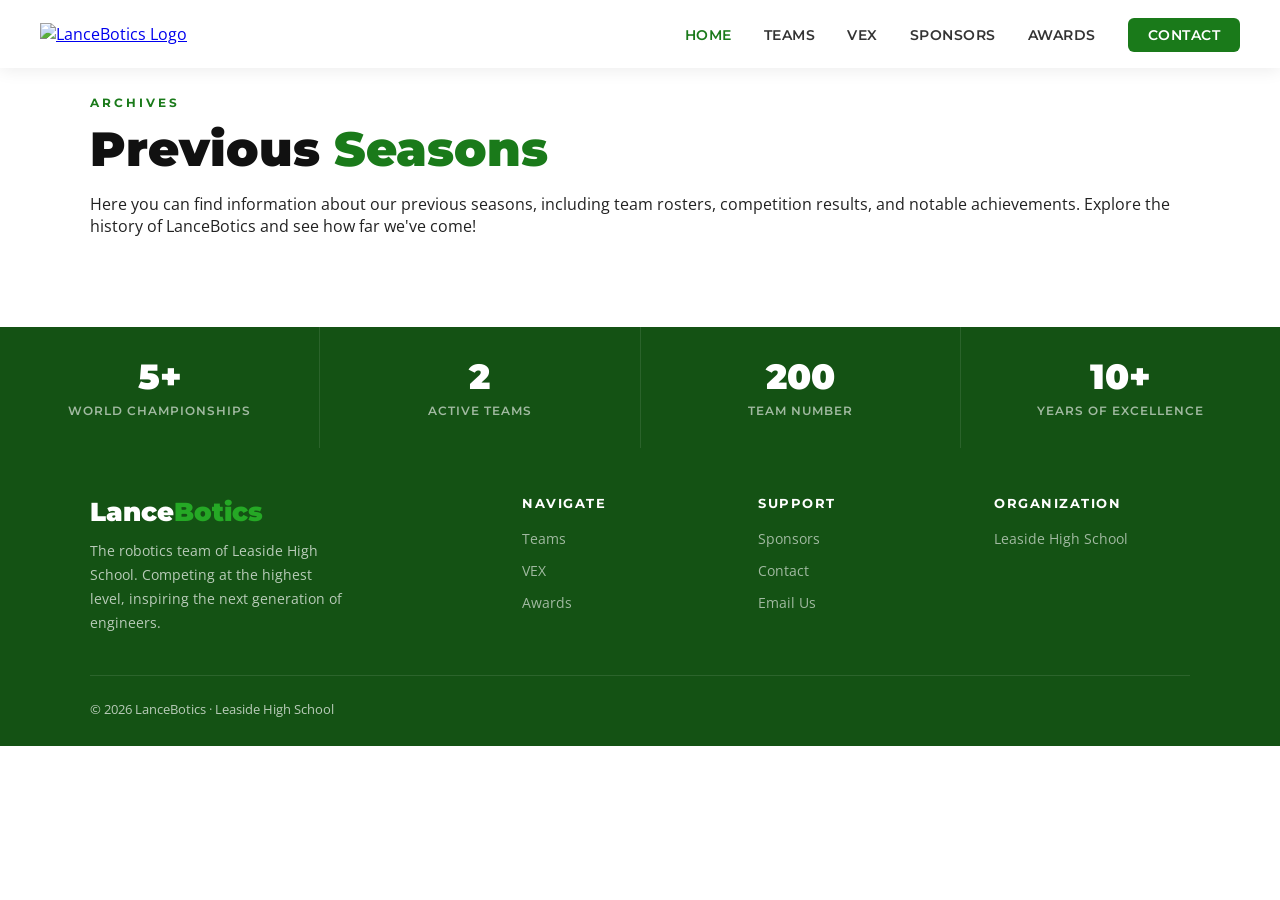
==== Html/AA.html @ 13985898 "Added a video to the Homepage and worked on AA" ====
<!DOCTYPE html>
<html lang="en">
<head>
  <meta charset="UTF-8" />
  <meta name="viewport" content="width=device-width, initial-scale=1.0"/>
  <title>Previous Seasons | LanceBotics</title>
   <link rel="icon" type="image/png" href="../Media/logos/LanceBotics/LBIcon.png">
  <link href="https://fonts.googleapis.com/css2?family=Montserrat:wght@400;600;700;900&family=Open+Sans:wght@400;600&display=swap" rel="stylesheet"/>
  <link rel="stylesheet" href="../style.css" />
</head>


<body>
  <!-- NAV -->
<nav>
  <a href="../index.html" class="nav-logo">

    <img src="../Media/logos/LanceBotics/LBLong.png" alt="LanceBotics Logo">
  </span></a>
  <ul class="nav-links">
    <li><a href="../index.html" class="active">Home</a></li>
    <li><a href="teams.html">Teams</a></li>
    <li><a href="vex.html">VEX</a></li>
    <li><a href="sponsors.html">Sponsors</a></li>
      <li><a href="Awards.html">Awards</a></li>
    <li><a href="contact.html" class="nav-cta">Contact</a></li>
  </ul>
</nav>

  <section class="section">
    <div class="section-inner">
      <span class="section-tag">Archives</span>
      <h2 class="section-title">Previous <span>Seasons</span></h2>
      <p class="">
        Here you can find information about our previous seasons, including team rosters, competition results, and notable achievements. Explore the history of LanceBotics and see how far we've come!
      </p>
    </section>
    </div>












 <!-- STATS BAR -->
<div class="stats-bar" id="stats">
  <div class="stat-item">
    <strong class="stat-number">5+</strong>
    <span class="stat-label">World Championships</span>
  </div>

  <div class="stat-item">
    <strong class="stat-number">2</strong>
    <span class="stat-label">Active Teams</span>
  </div>

  <div class="stat-item">
    <strong class="stat-number">200</strong>
    <span class="stat-label">Team Number</span>
  </div>

  <div class="stat-item">
    <strong class="stat-number">10+</strong>
    <span class="stat-label">Years of Excellence</span>
  </div>
</div>


<!-- FOOTER -->
<footer>
  <div class="footer-inner">
    <div class="footer-grid">
      <div class="footer-brand">
        <h2>Lance<span>Botics</span></h2>
        <p>The robotics team of Leaside High School. Competing at the highest level, inspiring the next generation of engineers.</p>
      </div>
      <div class="footer-col">
        <h4>Navigate</h4>
        <ul>
    
          <li><a href="teams.html">Teams</a></li>
          <li><a href="vex.html">VEX</a></li>
             <li><a href="Awards.html">Awards</a></li>
        
        </ul>
      </div>
      <div class="footer-col">
        <h4>Support</h4>
        <ul>
          <li><a href="sponsors.html">Sponsors</a></li>
          <li><a href="contact.html">Contact</a></li>
          <li><a href="mailto:LanceBotics@gmail.com">Email Us</a></li>
        </ul>
      </div>
      <div class="footer-col">
        <h4>Organization</h4>
        <ul>
           <li><a href="https://schoolweb.tdsb.on.ca/leasidehs" target="_blank">Leaside High School</a></li>
        </ul>
      </div>
    </div>
    <div class="footer-bottom">
      <span>© 2026 LanceBotics · Leaside High School</span>
     
    </div>
  </div>
</footer>
<script src="script.js"></script>


</body>
</html>
---- style.css ----
*, *::before, *::after { box-sizing: border-box; margin: 0; padding: 0; }

    :root {
      --green: #1a7a1a;
      --green-light: #25a825;
      --green-dark: #145214;
      --white: #ffffff;
      --off-white: #f4f9f4;
      --gray: #555;
      --light-gray: #e8f5e8;
    }

    html { scroll-behavior: smooth; }

    body {
      font-family: 'Open Sans', sans-serif;
      color: #222;
      background: var(--white);
    }

    /* ── NAV ── */
    nav {
      position: fixed;
      top: 0; left: 0; right: 0;
      z-index: 1000;
      background: rgba(255,255,255,0.97);
      backdrop-filter: blur(8px);
      box-shadow: 0 2px 16px rgba(0,0,0,0.08);
      display: flex;
      align-items: center;
      justify-content: space-between;
      padding: 0 40px;
      height: 68px;
    }

    .nav-logo img{
    width: 480px;
  height: auto;
  display: block;
    }

    .nav-logo span { color: var(--green-light); }

    .nav-links {
      display: flex;
      gap: 32px;
      list-style: none;
    }

    .nav-links a {
      font-family: 'Montserrat', sans-serif;
      font-weight: 600;
      font-size: 0.88rem;
      text-decoration: none;
      color: #333;
      letter-spacing: 0.5px;
      text-transform: uppercase;
      transition: color 0.2s;
    }

    .nav-links a:hover { color: var(--green); }

    .nav-cta {
      background: var(--green);
      color: var(--white) !important;
      padding: 8px 20px;
      border-radius: 6px;
      transition: background 0.2s !important;
    }

    .nav-cta:hover { background: var(--green-dark) !important; color: white !important; }

    /* ── HERO ── */
    #hero {
      min-height: 100vh;
      background: linear-gradient(135deg, var(--green-dark) 0%, var(--green) 50%, var(--green-light) 100%);
      display: flex;
      align-items: center;
      justify-content: center;
      text-align: center;
      padding: 100px 20px 60px;
      position: relative;
      overflow: hidden;
    }

    #hero::before {
      content: '';
      position: absolute;
      inset: 0;
      background: url("data:image/svg+xml,%3Csvg width='60' height='60' viewBox='0 0 60 60' xmlns='http://www.w3.org/2000/svg'%3E%3Cg fill='none' fill-rule='evenodd'%3E%3Cg fill='%23ffffff' fill-opacity='0.04'%3E%3Cpath d='M36 34v-4h-2v4h-4v2h4v4h2v-4h4v-2h-4zm0-30V0h-2v4h-4v2h4v4h2V6h4V4h-4zM6 34v-4H4v4H0v2h4v4h2v-4h4v-2H6zM6 4V0H4v4H0v2h4v4h2V6h4V4H6z'/%3E%3C/g%3E%3C/g%3E%3C/svg%3E");
    }

    .hero-content { position: relative; z-index: 1; max-width: 800px; }

    .hero-badge {
      display: inline-block;
      background: rgba(255,255,255,0.15);
      color: white;
      font-family: 'Montserrat', sans-serif;
      font-weight: 600;
      font-size: 0.8rem;
      letter-spacing: 2px;
      text-transform: uppercase;
      padding: 6px 18px;
      border-radius: 20px;
      border: 1px solid rgba(255,255,255,0.3);
      margin-bottom: 28px;
    }

    .hero-title {
      font-family: 'Montserrat', sans-serif;
      font-weight: 900;
      font-size: clamp(3.5rem, 8vw, 7rem);
      color: yellow;
      line-height: 1;
      letter-spacing: -3px;
      margin-bottom: 24px;
      text-transform: uppercase;
    }

    .hero-title span {
      color: transparent;
      -webkit-text-stroke: 2px rgba(255, 255, 0, 0.6);
    }

    .hero-sub {
      font-size: 1.15rem;
      color: rgba(255,255,255,0.85);
      line-height: 1.7;
      max-width: 580px;
      margin: 0 auto 40px;
    }

    .hero-buttons { display: flex; gap: 16px; justify-content: center; flex-wrap: wrap; }

    .btn-primary {
      background: white;
      color: var(--green-dark);
      font-family: 'Montserrat', sans-serif;
      font-weight: 700;
      font-size: 0.9rem;
      padding: 14px 32px;
      border-radius: 8px;
      text-decoration: none;
      letter-spacing: 0.5px;
      transition: transform 0.2s, box-shadow 0.2s;
      box-shadow: 0 4px 20px rgba(0,0,0,0.2);
    }

    .btn-primary:hover { transform: translateY(-2px); box-shadow: 0 8px 30px rgba(0,0,0,0.25); }

    .btn-outline {
      background: transparent;
      color: white;
      font-family: 'Montserrat', sans-serif;
      font-weight: 700;
      font-size: 0.9rem;
      padding: 14px 32px;
      border-radius: 8px;
      text-decoration: none;
      letter-spacing: 0.5px;
      border: 2px solid rgba(255,255,255,0.6);
      transition: background 0.2s, border-color 0.2s;
    }

    .btn-outline:hover { background: rgba(255,255,255,0.1); border-color: white; }

.hero-scroll:link,
.hero-scroll:visited,
.hero-scroll:hover,
.hero-scroll:active
    .hero-scroll {
      position: absolute;
      bottom: 30px;
      left: 50%;
      transform: translateX(-50%);
      color: rgba(255,255,255,0.6);
      font-size: 0.75rem;
      letter-spacing: 2px;
      text-transform: uppercase;
      font-family: 'Montserrat', sans-serif;
      display: flex;
      flex-direction: column;
      align-items: center;
      gap: 8px;
    }

    .scroll-arrow {
      width: 20px; height: 20px;
      border-right: 2px solid rgba(255,255,255,0.5);
      border-bottom: 2px solid rgba(255,255,255,0.5);
      transform: rotate(45deg);
      animation: bounce 1.5s infinite;
    }

    @keyframes bounce {
      0%, 100% { transform: rotate(45deg) translateY(0); }
      50% { transform: rotate(45deg) translateY(5px); }
    }

    /* ── STATS BAR ── */
    .stats-bar {
      background: var(--green-dark);
      display: flex;
      justify-content: center;
      gap: 0;
      flex-wrap: wrap;
    }

    .stat-item {
      flex: 1;
      min-width: 160px;
      text-align: center;
      padding: 28px 20px;
      border-right: 1px solid rgba(255,255,255,0.1);
    }

    .stat-item:last-child { border-right: none; }

    .stat-number {
      font-family: 'Montserrat', sans-serif;
      font-weight: 900;
      font-size: 2.2rem;
      color: white;
      display: block;
    }

    .stat-label {
      font-size: 0.78rem;
      color: rgba(255,255,255,0.6);
      text-transform: uppercase;
      letter-spacing: 1px;
      font-family: 'Montserrat', sans-serif;
      font-weight: 600;
    }

    /* ── SECTIONS ── */
    section { padding: 90px 20px; }

    .section-inner { max-width: 1100px; margin: 0 auto; }

    .section-tag {
      display: inline-block;
      font-family: 'Montserrat', sans-serif;
      font-weight: 700;
      font-size: 0.72rem;
      letter-spacing: 3px;
      text-transform: uppercase;
      color: var(--green);
      margin-bottom: 12px;
    }

    .section-title {
      font-family: 'Montserrat', sans-serif;
      font-weight: 900;
      font-size: clamp(2rem, 4vw, 3rem);
      line-height: 1.15;
      color: #111;
      margin-bottom: 16px;
    }

    .section-title span { color: var(--green); }

    .section-desc {
      font-size: 1.05rem;
      color: var(--gray);
      line-height: 1.8;
      max-width: 560px;
      margin-bottom: 48px;
    }

    /* ── ABOUT ── */
    #about { background: var(--off-white); }

    .about-grid {
      display: grid;
      grid-template-columns: 1fr 1fr;
      gap: 64px;
      align-items: center;
    }

    .about-image-wrap {
      position: relative;
    }

    .about-image-wrap img {
      width: 100%;
      border-radius: 16px;
      object-fit: cover;
      aspect-ratio: 4/3;
      box-shadow: 0 20px 60px rgba(0,0,0,0.15);
    }

        .VEX_IMAGE img{
      width: 100%;
      border-radius: 25px;
      object-fit: cover;
      aspect-ratio: 7/4;
      box-shadow: 0 20px 60px rgba(0,0,0,0.15);
    }

    .VEX_IMAGE:hover {
      transform: translateY(-4px);
      box-shadow: 0 30px 80px rgba(0,0,0,0.25);
       border-radius: 25px;
    }

    .about-image-badge {
      position: absolute;
      bottom: -20px;
      right: -20px;
      background: var(--green);
      color: white;
      font-family: 'Montserrat', sans-serif;
      font-weight: 700;
      font-size: 0.85rem;
      padding: 16px 24px;
      border-radius: 12px;
      box-shadow: 0 8px 24px rgba(26,122,26,0.4);
      text-align: center;
    }

    .about-image-badge strong { display: block; font-size: 1.6rem; font-weight: 900; }

    .check-list { list-style: none; margin-top: 16px; }

    .check-list li {
      display: flex;
      align-items: flex-start;
      gap: 12px;
      margin-bottom: 14px;
      font-size: 0.97rem;
      color: #444;
      line-height: 1.5;
    }

    .check-list li::before {
      content: '✓';
      color: var(--green);
      font-weight: 700;
      font-size: 1rem;
      margin-top: 1px;
      flex-shrink: 0;
    }

/* ── TEAMS ── */
#teams {
  background: linear-gradient(180deg, #3ff73f 0%, #3ebd3e 100%);
}

.teams-grid {
  display: grid;
  grid-template-columns: repeat(auto-fit, minmax(240px, 1fr));
  gap: 30px;
  margin-top: 120px;
}


.Teams_LanceBotics {
  font-family: 'Montserrat', sans-serif;
      font-weight: 970;
      font-size: clamp(2.5rem, 7vw, 2.5rem);
      color: yellow;
      line-height: 1;
      letter-spacing: -3px;
      margin-bottom: 24px;
      text-transform: uppercase;
}


.team-card,
.team-card:link,
.team-card:visited,
.team-card:active,
.team-card:focus {
  background: #60ed60;
  border-radius: 18px;
  padding: 35px 25px;
  text-align: center;
  border: 2px solid #86aa86;
  transition: border-color 0.2s, transform 0.2s, box-shadow 0.2s;
  cursor: pointer;

  text-decoration: none;
  color: inherit;
  display: block;
  outline: none;
  position: relative;
  overflow: hidden;
}

/* softer, lighter yellow corner */
.team-card::before {
  content: "";
  position: absolute;
  top: -50px;
  right: -50px;
  width: 120px;
  height: 120px;
  background: #ebe3b9;
  border-radius: 50%;
  opacity: 0.22;
}

/* darker green bottom line */
.team-card::after {
  content: "";
  position: absolute;
  left: 28px;
  right: 28px;
  bottom: 0;
  height: 5px;
  background: #145214;
  border-radius: 999px 999px 0 0;
}

.team-card:hover {
  border-color: #145214;
  transform: translateY(-6px);
  box-shadow: 0 18px 45px rgba(20, 82, 20, 0.14);
  text-decoration: none;
  color: inherit;
}


.team-photo img {
  width: 60%;
  border-radius: 17px;
  object-fit: cover;
  aspect-ratio: 4/3;
  box-shadow: 0 20px 60px rgba(0,0,0,0.15);
}

.team-number {
  font-family: 'Montserrat', sans-serif;
  font-weight: 900;
  font-size: 3.4rem;
  color: #145214;
  line-height: 1;
  margin-bottom: 10px;
  position: relative;
  z-index: 1;
}

.team-name {
  font-family: 'Montserrat', sans-serif;
  font-weight: 800;
  font-size: 1.05rem;
  color: #111;
  margin-bottom: 10px;
  position: relative;
  z-index: 1;
}

.team-desc {
  font-size: 0.9rem;
  color: #4a4a4a;
  line-height: 1.6;
  position: relative;
  z-index: 1;
}

.team-tag {
  display: inline-block;
  margin-top: 16px;
  background: #fff6c7;
  color: #145214;
  font-family: 'Montserrat', sans-serif;
  font-weight: 700;
  font-size: 0.75rem;
  padding: 6px 14px;
  border-radius: 20px;
  letter-spacing: 0.5px;
  position: relative;
  z-index: 1;
}
.members-design {
  padding: 60px 20px;
  text-align: center;
  background: #f4f9f4;
}

.members-design h4 {
  font-family: 'Montserrat', sans-serif;
  font-size: 2rem;
  color: var(--green-dark);
  margin-bottom: 35px;
}

.member-slider-wrapper {
  max-width: 1050px;
  margin: 0 auto;
  display: grid;
  grid-template-columns: 50px 1fr 50px;
  align-items: center;
  gap: 14px;
}

.members-slider {
  display: flex;
  overflow-x: auto;
  scroll-behavior: smooth;
  scroll-snap-type: x mandatory;
  scrollbar-width: none;
}

.members-slider::-webkit-scrollbar {
  display: none;
}

.members-page {
  min-width: 100%;
  scroll-snap-align: start;

  display: grid;
  grid-template-columns: repeat(3, 1fr);
  gap: 35px;
  padding: 10px 5px 25px;
}

.member-card {
  background: white;
  border-radius: 18px;
  padding: 28px 20px;
  box-shadow: 0 12px 30px rgba(0,0,0,0.08);
  border: 2px solid var(--light-gray);
  transition: transform 0.2s, box-shadow 0.2s;
}

.member-card:hover {
  transform: translateY(-6px);
  box-shadow: 0 18px 45px rgba(26,122,26,0.14);
}

.member-card img {
  width: 190px;
  height: 230px;
  object-fit: cover;
  border-radius: 50%;
  border: 5px solid var(--green);
  margin-bottom: 18px;
}

.member-card h2 {
  font-family: 'Montserrat', sans-serif;
  font-size: 1.35rem;
  color: #111;
  margin-bottom: 6px;
}

.member-card p {
  font-size: 0.95rem;
  color: var(--gray);
  font-weight: 600;
}

.scroll-btn {
  width: 46px;
  height: 46px;
  border-radius: 50%;
  border: none;
  background: var(--green);
  color: white;
  font-size: 2rem;
  font-weight: bold;
  cursor: pointer;
  transition: background 0.2s, transform 0.2s;
  z-index: 5;
}

.scroll-btn:hover {
  background: var(--green-dark);
  transform: scale(1.08);
}

@media (max-width: 900px) {
  .members-page {
    grid-template-columns: repeat(2, 1fr);
  }

  .member-card img {
    width: 150px;
    height: 190px;
  }
}

@media (max-width: 600px) {
  .member-slider-wrapper {
    grid-template-columns: 40px 1fr 40px;
    gap: 8px;
  }

  .members-page {
    grid-template-columns: 1fr;
  }

  .scroll-btn {
    width: 38px;
    height: 38px;
    font-size: 1.6rem;
  }
}

.robot-slider-wrapper {
  max-width: 1100px;
  margin: 0 auto;
  display: grid;
  grid-template-columns: 50px 1fr 50px;
  align-items: center;
  gap: 14px;
}

.robot-slider {
  display: flex;
  overflow-x: auto;
  scroll-behavior: smooth;
  scroll-snap-type: x mandatory;
  scrollbar-width: none;
}

.robot-slider::-webkit-scrollbar {
  display: none;
}

.robot-page {
  min-width: 100%;
  scroll-snap-align: start;
  display: grid;
  grid-template-columns: repeat(3, 1fr);
  gap: 24px;
  padding: 10px 5px 25px;
}

.robot-card {
  background: white;
  border-radius: 25px;
  padding: 12px;
  box-shadow: 0 12px 30px rgba(0,0,0,0.08);
  border: 2px solid var(--light-gray);
}



.robot-card img {
  width: 100%;
  border-radius: 25px;
  object-fit: cover;
  aspect-ratio: 12/10;
  box-shadow: 0 20px 60px rgba(0,0,0,0.15);
}


.robot-scroll-btn {
  width: 46px;
  height: 46px;
  border-radius: 50%;
  border: none;
  background: var(--green);
  color: white;
  font-size: 2rem;
  font-weight: bold;
  cursor: pointer;
  z-index: 5;
  transition: background 0.2s, transform 0.2s;
}

.robot-scroll-btn:hover {
  background: var(--green-dark);
  transform: scale(1.08);
}

@media (max-width: 900px) {
  .robot-page {
    grid-template-columns: repeat(2, 1fr);
  }
}

@media (max-width: 600px) {
  .robot-slider-wrapper {
    grid-template-columns: 40px 1fr 40px;
    gap: 8px;
  }

  .robot-page {
    grid-template-columns: 1fr;
  }

  .robot-scroll-btn {
    width: 38px;
    height: 38px;
    font-size: 1.6rem;
  }
}



html {
  scroll-behavior: smooth;
}



    /* ── VEX ── */
    #vex { background: var(--off-white); }

    .vex-grid {
      display: grid;
      grid-template-columns: 1fr 1fr;
      gap: 64px;
      align-items: center;
    }

    .feature-list { list-style: none; margin-top: 8px; }

    .feature-list li {
      display: flex;
      gap: 16px;
      margin-bottom: 24px;
      align-items: flex-start;
    }

    .feature-icon img{
      width: 44px;
      height: 44px;
      background: var(--light-gray);
      border-radius: 10px;
      display: flex;
      align-items: center;
      justify-content: center;
      font-size: 1.2rem;
      flex-shrink: 0;
    }

      .feature-icon{
      width: 44px;
      height: 44px;
      background: var(--light-gray);
      border-radius: 10px;
      display: flex;
      align-items: center;
      justify-content: center;
      font-size: 1.6rem;
      flex-shrink: 0;
    }


    .feature-text h4 {
      font-family: 'Montserrat', sans-serif;
      font-weight: 700;
      font-size: 0.95rem;
      color: #111;
      margin-bottom: 4px;
    }

    .feature-text p {
      font-size: 0.88rem;
      color: var(--gray);
      line-height: 1.6;
    }

    .vex-visual {
      background: linear-gradient(135deg, var(--green-dark), var(--green));
      border-radius: 20px;
      padding: 48px 40px;
      color: white;
      text-align: center;
    }

    .vex-visual h3 {
      font-family: 'Montserrat', sans-serif;
      font-weight: 900;
      font-size: 2rem;
      margin-bottom: 16px;
    }

    .vex-visual p {
      opacity: 0.85;
      font-size: 0.95rem;
      line-height: 1.7;
      margin-bottom: 28px;
    }

    .vex-icons {
      display: flex;
      justify-content: center;
      gap: 20px;
      flex-wrap: wrap;
    }

    .vex-icon-item {
      background: rgba(255,255,255,0.12);
      border-radius: 12px;
      padding: 16px 20px;
      text-align: center;
      min-width: 80px;
    }

    .vex-icon-item .icon { font-size: 1.8rem; display: block; margin-bottom: 6px; }
    .vex-icon-item span { font-size: 0.72rem; font-family: 'Montserrat', sans-serif; font-weight: 600; opacity: 0.8; letter-spacing: 0.5px; }

    /* ── COMMUNITY ── */
    #community {
      background: linear-gradient(135deg, var(--green-dark) 0%, var(--green) 100%);
      color: white;
    }

    #community .section-title { color: white; }
    #community .section-title span { color: rgba(255,255,255,0.7); }
    #community .section-desc { color: rgba(255,255,255,0.8); }
    #community .section-tag { color: rgba(255,255,255,0.6); }

    .community-grid {
      display: grid;
      grid-template-columns: repeat(auto-fit, minmax(280px, 1fr));
      gap: 24px;
    }

    .community-card {
      background: rgba(255,255,255,0.1);
      backdrop-filter: blur(8px);
      border: 1px solid rgba(255,255,255,0.15);
      border-radius: 16px;
      padding: 32px 28px;
      transition: background 0.2s, transform 0.2s;
    }

    .community-card:hover {
      background: rgba(255,255,255,0.15);
      transform: translateY(-4px);
    }

    .community-card .icon { font-size: 2rem; margin-bottom: 16px; display: block; }

    .community-card h3 {
      font-family: 'Montserrat', sans-serif;
      font-weight: 700;
      font-size: 1.05rem;
      color: white;
      margin-bottom: 10px;
    }

    .community-card p {
      font-size: 0.9rem;
      color: rgba(255,255,255,0.75);
      line-height: 1.7;
    }





    /* ── AWARDS PAGE ── */

.awards-page {
  background: var(--off-white);
  padding: 120px 20px 90px;
}

.awards-header {
  max-width: 780px;
  margin-bottom: 42px;
}

.awards-lead {
  font-size: 1.05rem;
  color: var(--gray);
  line-height: 1.8;
}

.awards-summary {
  display: grid;
  grid-template-columns: repeat(3, 1fr);
  gap: 18px;
  margin-bottom: 45px;
}

.awards-summary div {
  background: white;
  border-radius: 16px;
  padding: 24px;
  border-left: 6px solid var(--green);
  box-shadow: 0 10px 28px rgba(0,0,0,0.06);
}

.awards-summary strong {
  display: block;
  font-family: 'Montserrat', sans-serif;
  font-size: 2.1rem;
  color: var(--green-dark);
  margin-bottom: 4px;
}

.awards-summary span {
  font-family: 'Montserrat', sans-serif;
  font-size: 0.8rem;
  font-weight: 700;
  color: var(--gray);
  text-transform: uppercase;
  letter-spacing: 0.8px;
}

.season-awards {
  background: white;
  border-radius: 35px;
  padding: 40px;
  margin-bottom: 34px;
  box-shadow: 0 12px 35px rgba(0,0,0,0.07);
  border: 7px solid var(--light-gray);
}

.season-awards h3 {
  font-family: 'Montserrat', sans-serif;
  font-size: 1.5rem;
  color: var(--green-dark);
  margin-bottom: 24px;
}

.dark-season {
  background: var(--green-dark);
  color: white;
}

.dark-season h3 {
  color: white;
}

.awards-grid {
  display: grid;
  grid-template-columns: repeat(2, 1fr);
  gap: 22px;
}

.award-card {
  display: grid;
  grid-template-columns: 370px 1fr;
  gap: 18px;
  align-items: center;
  background: var(--off-white);
  border-radius: 16px;
  overflow: hidden;
  border: 1px solid var(--light-gray);
}

.dark-season .award-card {
  background: rgba(255,255,255,0.1);
  border-color: rgba(255,255,255,0.14);
}

.award-card img {
  width: 380px;
  height: 420px;
  object-fit: cover;
  display: block;
  border-radius: 12px;
}

.award-card h4 {
  font-family: 'Montserrat', sans-serif;
  font-size: 1rem;
  color: #111;
  margin-bottom: 5px;
}

.dark-season .award-card h4 {
  color: white;
}

.award-card p {
  font-family: 'Montserrat', sans-serif;
  font-weight: 800;
  color: var(--green);
  margin-bottom: 4px;
}

.dark-season .award-card p {
  color: #fff2a6;
}

.award-card span {
  font-size: 0.85rem;
  color: var(--gray);
  line-height: 1.5;
}

.dark-season .award-card span {
  color: rgba(255,255,255,0.78);
}

@media (max-width: 900px) {
  .awards-summary,
  .awards-grid {
    grid-template-columns: 1fr;
  }

  .award-card {
    grid-template-columns: 110px 1fr;
  }

 
}

.awards-grid .award-card:last-child:nth-child(odd) {
  grid-column: 1 / -1;
  max-width: 50%;
}

@media (max-width: 520px) {
  .award-card {
    grid-template-columns: 1fr;
  }

  .award-card img {
    width: 100%;
    height: 190px;
  }
}


    /* ── SPONSORS ── */
   

    .sponsor-cta {
      background: var(--green);
      color: white;
      font-family: 'Montserrat', sans-serif;
      font-weight: 700;
      font-size: 0.95rem;
      padding: 16px 40px;
      border-radius: 8px;
      text-decoration: none;
      display: inline-block;
      transition: background 0.2s, transform 0.2s;
      box-shadow: 0 4px 20px rgba(26,122,26,0.3);
    }

    .sponsor-cta:hover {
      background: var(--green-dark);
      transform: translateY(-2px);
    }



.sponsors-page {
  background: var(--off-white);
  padding-top: 120px;
}

.sponsors-header {
  max-width: 760px;
  margin-bottom: 50px;
}

.sponsors-lead {
  font-size: 1.05rem;
  color: var(--gray);
  line-height: 1.8;
  max-width: 720px;
}

.sponsor-main-grid {
  display: grid;
  grid-template-columns: 1.1fr 1fr;
  gap: 32px;
  align-items: stretch;
}

.sponsor-text-card,
.sponsor-list-card {
  background: white;
  border-radius: 18px;
  padding: 36px;
  box-shadow: 0 12px 35px rgba(0,0,0,0.07);
  border: 1px solid var(--light-gray);
}

.sponsor-text-card {
  border-left: 8px solid var(--green);
}

.sponsor-text-card h3,
.sponsor-list-card h3,
.sponsor-bottom h3 {
  font-family: 'Montserrat', sans-serif;
  font-size: 1.35rem;
  color: var(--green-dark);
  margin-bottom: 18px;
}

.sponsor-text-card p {
  color: var(--gray);
  line-height: 1.8;
  margin-bottom: 18px;
}

.sponsor-needs-list {
  list-style: none;
}

.sponsor-needs-list li {
  display: flex;
  gap: 16px;
  padding: 18px 0;
  border-bottom: 1px solid var(--light-gray);
}

.sponsor-needs-list li:last-child {
  border-bottom: none;
}

.sponsor-needs-list li > span {
  width: 38px;
  height: 38px;
  border-radius: 50%;
  background: var(--green);
  color: white;
  font-family: 'Montserrat', sans-serif;
  font-weight: 800;
  font-size: 0.8rem;
  display: flex;
  align-items: center;
  justify-content: center;
  flex-shrink: 0;
}

.sponsor-needs-list h4 {
  font-family: 'Montserrat', sans-serif;
  color: #111;
  font-size: 0.95rem;
  margin-bottom: 4px;
}

.sponsor-needs-list p {
  color: var(--gray);
  font-size: 0.9rem;
  line-height: 1.6;
}

.sponsor-bottom {
  margin-top: 36px;
  background: var(--green-dark);
  border-radius: 18px;
  padding: 34px;
  color: white;
}

.sponsor-bottom h3 {
  color: white;
}

.sponsor-reasons {
  display: grid;
  grid-template-columns: repeat(3, 1fr);
  gap: 22px;
}

.sponsor-reasons div {
  background: rgba(255,255,255,0.09);
  border-radius: 14px;
  padding: 22px;
}

.sponsor-reasons h4 {
  font-family: 'Montserrat', sans-serif;
  color: white;
  margin-bottom: 8px;
  font-size: 0.95rem;
}

.sponsor-reasons p {
  color: rgba(255,255,255,0.78);
  font-size: 0.9rem;
  line-height: 1.6;
}

.sponsor-cta {
  margin-top: 10px;
}

@media (max-width: 900px) {
  .sponsor-main-grid,
  .sponsor-reasons {
    grid-template-columns: 1fr;
  }

  .sponsors-page {
    padding-top: 100px;
  }
}

    /* ── CONTACT ── */
    #contact { background: var(--off-white); }

    .contact-grid {
      display: grid;
      grid-template-columns: 1fr 1fr;
      gap: 64px;
      align-items: start;
    }

    .contact-info-item {
      display: flex;
      align-items: flex-start;
      gap: 16px;
      margin-bottom: 28px;
    }

    .contact-icon {
      width: 44px;
      height: 44px;
      background: var(--green);
      border-radius: 10px;
      display: flex;
      align-items: center;
      justify-content: center;
      font-size: 1.1rem;
      color: white;
      flex-shrink: 0;
    }

    .contact-info-item h4 {
      font-family: 'Montserrat', sans-serif;
      font-weight: 700;
      font-size: 0.85rem;
      color: #111;
      margin-bottom: 4px;
    }

    .contact-info-item p, .contact-info-item a {
      font-size: 0.92rem;
      color: var(--gray);
      text-decoration: none;
    }

    .contact-info-item a:hover { color: var(--green); }

    .social-links {
      display: flex;
      gap: 20px;
      margin-top: 8px;
        width: 1px;
      height: 30px;
    }

    .social-links img {
      width: 25px;
      height: 30px;
      object-fit: contain;
    }

    .social-link {
      background: var(--light-gray);
      border-radius: 8px;
      display: flex;
      align-items: center;
      justify-content: center;
      text-decoration: none;
      font-size: 1rem;
      transition: background 0.2s, transform 0.2s;
    }

    .social-link:hover {
      background: var(--green);
      transform: translateY(-2px);
    }

    .contact-form {
      background: white;
      border-radius: 16px;
      padding: 36px;
      box-shadow: 0 8px 32px rgba(0,0,0,0.06);
    }

    .contact-form h3 {
      font-family: 'Montserrat', sans-serif;
      font-weight: 700;
      font-size: 1.2rem;
      color: #111;
      margin-bottom: 24px;
    }

    .form-group { margin-bottom: 16px; }

    .form-group label {
      display: block;
      font-family: 'Montserrat', sans-serif;
      font-weight: 600;
      font-size: 0.8rem;
      color: #555;
      margin-bottom: 6px;
      letter-spacing: 0.5px;
    }

    .form-group input,
    .form-group textarea {
      width: 100%;
      padding: 12px 16px;
      border: 1.5px solid #e0e0e0;
      border-radius: 8px;
      font-family: 'Open Sans', sans-serif;
      font-size: 0.92rem;
      outline: none;
      transition: border-color 0.2s;
      color: #222;
    }

    .form-group input:focus,
    .form-group textarea:focus {
      border-color: var(--green);
    }

    .form-group textarea { resize: vertical; min-height: 100px; }

    .form-submit {
      width: 100%;
      background: var(--green);
      color: white;
      font-family: 'Montserrat', sans-serif;
      font-weight: 700;
      font-size: 0.9rem;
      padding: 13px;
      border: none;
      border-radius: 8px;
      cursor: pointer;
      transition: background 0.2s;
      margin-top: 4px;
    }

    .form-submit:hover { background: var(--green-dark); }

    /* ── FOOTER ── */
    footer {
      background: var(--green-dark);
      color: rgba(255,255,255,0.7);
      padding: 48px 40px 28px;
    }

    .footer-inner {
      max-width: 1100px;
      margin: 0 auto;
    }

    .footer-grid {
      display: grid;
      grid-template-columns: 2fr 1fr 1fr 1fr;
      gap: 40px;
      margin-bottom: 40px;
    }

    .footer-brand h2 {
      font-family: 'Montserrat', sans-serif;
      font-weight: 900;
      font-size: 1.6rem;
      color: white;
      margin-bottom: 12px;
    }

    .footer-brand h2 span { color: var(--green-light); }

    .footer-brand p {
      font-size: 0.88rem;
      line-height: 1.7;
      max-width: 260px;
    }

    .footer-col h4 {
      font-family: 'Montserrat', sans-serif;
      font-weight: 700;
      font-size: 0.8rem;
      color: white;
      text-transform: uppercase;
      letter-spacing: 1.5px;
      margin-bottom: 16px;
    }

    .footer-col ul { list-style: none; }
    .footer-col ul li { margin-bottom: 10px; }

    .footer-col ul li a {
      color: rgba(255,255,255,0.6);
      text-decoration: none;
      font-size: 0.88rem;
      transition: color 0.2s;
    }

    .footer-col ul li a:hover { color: white; }

    .footer-bottom {
      border-top: 1px solid rgba(255,255,255,0.1);
      padding-top: 24px;
      display: flex;
      justify-content: space-between;
      align-items: center;
      font-size: 0.82rem;
    }

    /* ── RESPONSIVE ── */
    @media (max-width: 900px) {
      nav { padding: 0 20px; }
      .nav-links { display: none; }
      .about-grid, .vex-grid, .contact-grid { grid-template-columns: 1fr; gap: 40px; }
      .footer-grid { grid-template-columns: 1fr 1fr; }
      .about-image-badge { right: 10px; bottom: -10px; }
    }

    @media (max-width: 600px) {
      section { padding: 60px 16px; }
      .footer-grid { grid-template-columns: 1fr; }
      .footer-bottom { flex-direction: column; gap: 10px; text-align: center; }
      .hero-title { letter-spacing: -1px; }
    }

/* ── MULTI-PAGE ACTIVE NAV ── */
.nav-links a.active {
  color: var(--green);
}

.page-hero {
  padding-top: 120px;
  padding-bottom: 60px;
  background: linear-gradient(135deg, var(--green-dark), var(--green));
  color: white;
  text-align: center;
}

.page-hero h1 {
  font-family: 'Montserrat', sans-serif;
  font-weight: 900;
  font-size: clamp(2.4rem, 6vw, 4.5rem);
  text-transform: uppercase;
  letter-spacing: -1px;
  margin-bottom: 14px;
}

.page-hero p {
  max-width: 650px;
  margin: 0 auto;
  color: rgba(255,255,255,0.85);
  line-height: 1.7;
}



.center-image {
  display: block;
  margin-left: auto;
  margin-right: auto;
  /* Optional: prevents the image from breaking layout on smaller screens */
  max-width: 100%; 
  height: auto;
}

/* --- Navigation Dropdown Menu --- */

/* Positions the dropdown menu relative to the parent list item */
.nav-links .dropdown {
  position: relative;
}

/* Style for the mini down arrow icon next to text */
.nav-links .arrow {
  font-size: 10px;
  margin-left: 4px;
  vertical-align: middle;
}

/* Hidden by default, positioned absolutely beneath the nav link */
.dropdown-content {
  display: none;
  position: absolute;
  top: 100%;
  left: 0;
  background-color: #ffffff; /* Match your nav background color */
  min-width: 160px;
  box-shadow: 0px 8px 16px rgba(0, 0, 0, 0.1);
  padding: 10px 0;
  margin: 0;
  list-style: none;
  z-index: 100;
  border-radius: 4px;
}

/* Individual dropdown links alignment */
.dropdown-content li {
  width: 100%;
  margin: 0 !important; /* Overrides any horizontal margins from nav-links */
}

/* Styling the links inside the dropdown menu */
.dropdown-content a {
  color: #333333 !important; /* Changes text color inside the menu block */
  padding: 10px 20px;
  display: block;
  text-decoration: none;
  font-family: 'Open Sans', sans-serif;
  font-size: 14px;
  transition: background-color 0.2s ease;
}

/* Background hover effect for individual dropdown links */
.dropdown-content a:hover {
  background-color: #f5f5f5; 
}

/* The magic step: Shows the dropdown box when hovering over the menu element */
.dropdown:hover .dropdown-content {
  display: block;
}
/* Container must have a position context */
.video-background-container {
  position: relative;
  width: 100%;
  height: 100vh; /* Fills the whole screen */
  overflow: hidden;
}

/* Make the video behave like background-size: cover */
.background-video {
  position: absolute;
  top: 0;
  left: 0;
  width: 100%;
  height: 100%;
  object-fit: cover; /* Crucial: stretches/crops video without losing aspect ratio */
  z-index: -1; /* Pushes the video behind everything else */
}

/* Ensure content sits beautifully on top */
.content-overlay {
  position: relative;
  z-index: 1; /* Keeps text above the video */
  display: flex;
  flex-direction: column;
  justify-content: center;
  align-items: center;
  height: 100%;
  color: white;
  text-align: center;
  background: rgba(0, 0, 0, 0.4); /* Optional dark overlay to read text better */
}
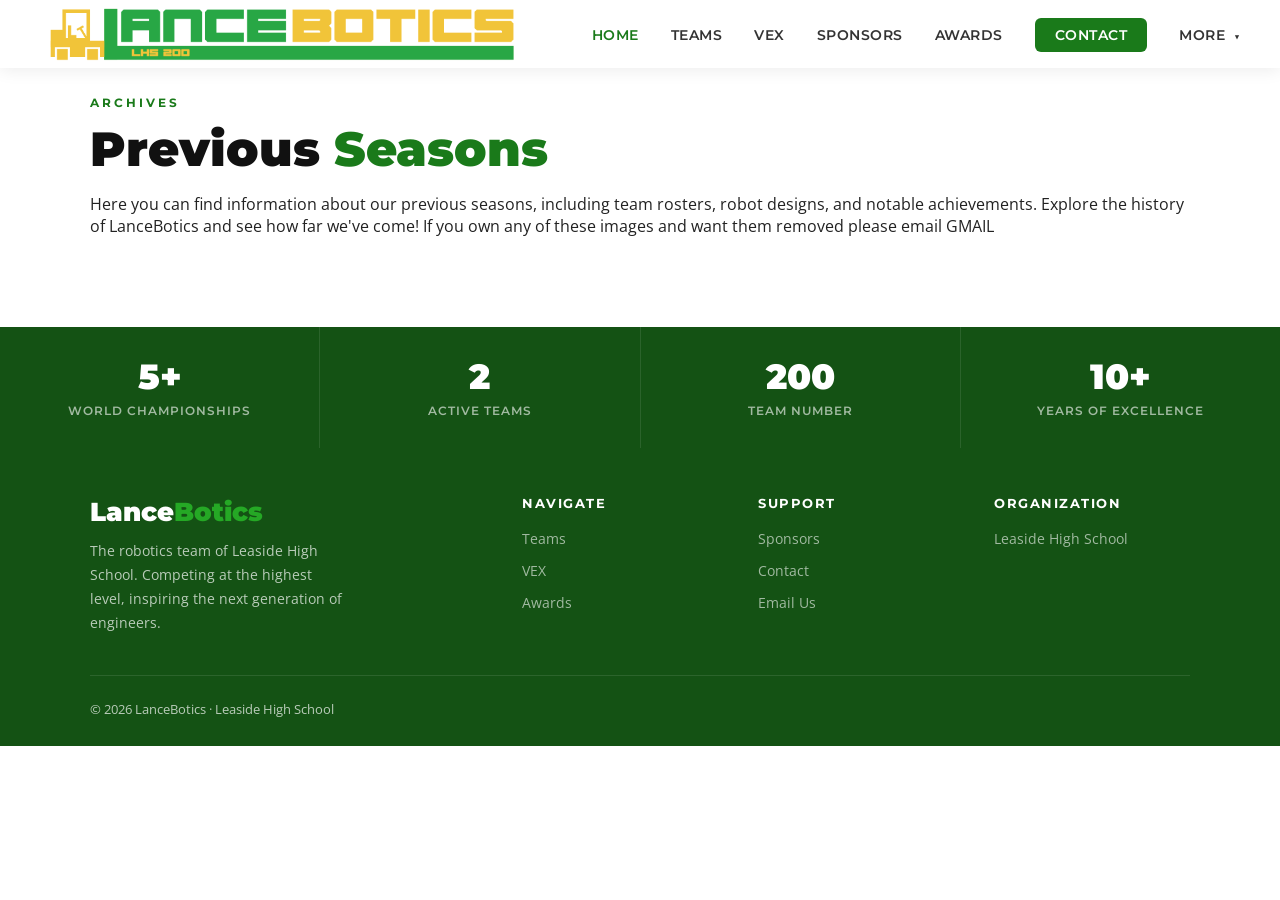
==== commit 1313c7f5: "I love hamster :3" ====
--- a/Html/AA.html
+++ b/Html/AA.html
@@ -11,28 +11,44 @@
 
 
 <body>
-  <!-- NAV -->
+ 
+<!-- NAV -->
 <nav>
   <a href="../index.html" class="nav-logo">
 
-    <img src="../Media/logos/LanceBotics/LBLong.png" alt="LanceBotics Logo">
+    <img src="../media/logos/LanceBotics/LBLong.png" alt="LanceBotics Logo">
   </span></a>
   <ul class="nav-links">
+
+
+
     <li><a href="../index.html" class="active">Home</a></li>
     <li><a href="teams.html">Teams</a></li>
     <li><a href="vex.html">VEX</a></li>
     <li><a href="sponsors.html">Sponsors</a></li>
-      <li><a href="Awards.html">Awards</a></li>
+    <li><a href="Awards.html">Awards</a></li>
     <li><a href="contact.html" class="nav-cta">Contact</a></li>
+
+    <li class="dropdown">
+      <a href="#" class="nav-link">
+        More <span class="arrow">▼</span>
+      </a>
+      <ul class="dropdown-content">
+        <li><a href="History.html">History</a></li>
+        <li><a href="AA.html">Archives</a></li>
+      </ul>
+    </li> 
+   
   </ul>
 </nav>
+
 
   <section class="section">
     <div class="section-inner">
       <span class="section-tag">Archives</span>
       <h2 class="section-title">Previous <span>Seasons</span></h2>
-      <p class="">
-        Here you can find information about our previous seasons, including team rosters, competition results, and notable achievements. Explore the history of LanceBotics and see how far we've come!
+      <p>
+        Here you can find information about our previous seasons, including team rosters, robot designs, and notable achievements. Explore the history of LanceBotics and see how far we've come! If you own any of these images and want them removed please email GMAIL
       </p>
     </section>
     </div>
@@ -111,7 +127,7 @@
     </div>
   </div>
 </footer>
-<script src="script.js"></script>
+<script src="../script.js"></script>
 
 
 </body>
--- a/style.css
+++ b/style.css
@@ -1537,3 +1537,4 @@
   text-align: center;
   background: rgba(0, 0, 0, 0.4); /* Optional dark overlay to read text better */
 }
+
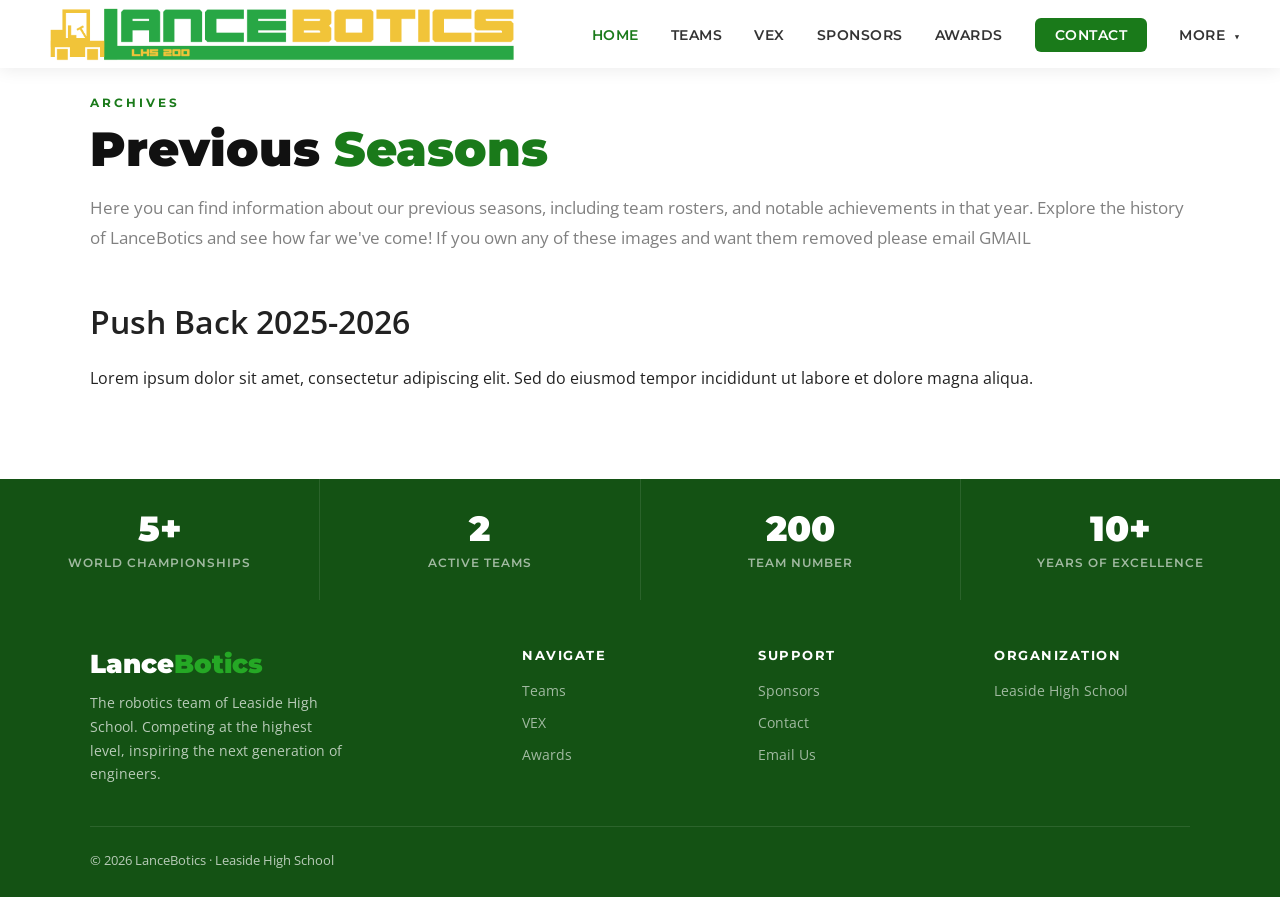
==== commit 15a88210: "Added more history files and learned css" ====
--- a/Html/AA.html
+++ b/Html/AA.html
@@ -12,46 +12,50 @@
 
 <body>
  
-<!-- NAV -->
-<nav>
-  <a href="../index.html" class="nav-logo">
+  <!-- NAV -->
+  <nav>
+    <a href="../index.html" class="nav-logo">
 
-    <img src="../media/logos/LanceBotics/LBLong.png" alt="LanceBotics Logo">
-  </span></a>
-  <ul class="nav-links">
+      <img src="../media/logos/LanceBotics/LBLong.png" alt="LanceBotics Logo">
+    </span></a>
+    <ul class="nav-links">
 
 
 
-    <li><a href="../index.html" class="active">Home</a></li>
-    <li><a href="teams.html">Teams</a></li>
-    <li><a href="vex.html">VEX</a></li>
-    <li><a href="sponsors.html">Sponsors</a></li>
-    <li><a href="Awards.html">Awards</a></li>
-    <li><a href="contact.html" class="nav-cta">Contact</a></li>
+      <li><a href="../index.html" class="active">Home</a></li>
+      <li><a href="teams.html">Teams</a></li>
+      <li><a href="vex.html">VEX</a></li>
+      <li><a href="sponsors.html">Sponsors</a></li>
+      <li><a href="Awards.html">Awards</a></li>
+      <li><a href="contact.html" class="nav-cta">Contact</a></li>
 
-    <li class="dropdown">
-      <a href="#" class="nav-link">
-        More <span class="arrow">▼</span>
-      </a>
-      <ul class="dropdown-content">
-        <li><a href="History.html">History</a></li>
-        <li><a href="AA.html">Archives</a></li>
-      </ul>
-    </li> 
-   
-  </ul>
-</nav>
+      <li class="dropdown">
+        <a href="#" class="nav-link">
+          More <span class="arrow">▼</span>
+        </a>
+        <ul class="dropdown-content">
+          <li><a href="History.html">History</a></li>
+          <li><a href="AA.html">Archives</a></li>
+          <li><a href="SeasonCompetition.html">Current Season</a></li>
+          <li><a href="RobotDesigns.html">TEST FISHER FRIER </a></li>
+        </ul>
+      </li> 
+    
+    </ul>
+  </nav>
 
 
-  <section class="section">
-    <div class="section-inner">
-      <span class="section-tag">Archives</span>
-      <h2 class="section-title">Previous <span>Seasons</span></h2>
-      <p>
-        Here you can find information about our previous seasons, including team rosters, robot designs, and notable achievements. Explore the history of LanceBotics and see how far we've come! If you own any of these images and want them removed please email GMAIL
-      </p>
-    </section>
-    </div>
+    <section class="section">
+      <div class="section-inner">
+        <span class="section-tag">Archives</span>
+        <h2 class="section-title">Previous <span>Seasons</span></h2>
+        <p class="previous-season-desc2">
+          Here you can find information about our previous seasons, including team rosters, and notable achievements in that year. Explore the history of LanceBotics and see how far we've come! If you own any of these images and want them removed please email GMAIL
+        </p>
+        <br>
+        <h2 class="previous-season-title">Push Back 2025-2026</h2>
+        <p>Lorem ipsum dolor sit amet, consectetur adipiscing elit. Sed do eiusmod tempor incididunt ut labore et dolore magna aliqua.</p>
+      </section>
 
 
 
@@ -64,70 +68,71 @@
 
 
 
- <!-- STATS BAR -->
-<div class="stats-bar" id="stats">
-  <div class="stat-item">
-    <strong class="stat-number">5+</strong>
-    <span class="stat-label">World Championships</span>
+
+  <!-- STATS BAR -->
+  <div class="stats-bar" id="stats">
+    <div class="stat-item">
+      <strong class="stat-number">5+</strong>
+      <span class="stat-label">World Championships</span>
+    </div>
+
+    <div class="stat-item">
+      <strong class="stat-number">2</strong>
+      <span class="stat-label">Active Teams</span>
+    </div>
+
+    <div class="stat-item">
+      <strong class="stat-number">200</strong>
+      <span class="stat-label">Team Number</span>
+    </div>
+
+    <div class="stat-item">
+      <strong class="stat-number">10+</strong>
+      <span class="stat-label">Years of Excellence</span>
+    </div>
   </div>
 
-  <div class="stat-item">
-    <strong class="stat-number">2</strong>
-    <span class="stat-label">Active Teams</span>
-  </div>
 
-  <div class="stat-item">
-    <strong class="stat-number">200</strong>
-    <span class="stat-label">Team Number</span>
-  </div>
-
-  <div class="stat-item">
-    <strong class="stat-number">10+</strong>
-    <span class="stat-label">Years of Excellence</span>
-  </div>
-</div>
-
-
-<!-- FOOTER -->
-<footer>
-  <div class="footer-inner">
-    <div class="footer-grid">
-      <div class="footer-brand">
-        <h2>Lance<span>Botics</span></h2>
-        <p>The robotics team of Leaside High School. Competing at the highest level, inspiring the next generation of engineers.</p>
+  <!-- FOOTER -->
+  <footer>
+    <div class="footer-inner">
+      <div class="footer-grid">
+        <div class="footer-brand">
+          <h2>Lance<span>Botics</span></h2>
+          <p>The robotics team of Leaside High School. Competing at the highest level, inspiring the next generation of engineers.</p>
+        </div>
+        <div class="footer-col">
+          <h4>Navigate</h4>
+          <ul>
+      
+            <li><a href="teams.html">Teams</a></li>
+            <li><a href="vex.html">VEX</a></li>
+              <li><a href="Awards.html">Awards</a></li>
+          
+          </ul>
+        </div>
+        <div class="footer-col">
+          <h4>Support</h4>
+          <ul>
+            <li><a href="sponsors.html">Sponsors</a></li>
+            <li><a href="contact.html">Contact</a></li>
+            <li><a href="mailto:LanceBotics@gmail.com">Email Us</a></li>
+          </ul>
+        </div>
+        <div class="footer-col">
+          <h4>Organization</h4>
+          <ul>
+            <li><a href="https://schoolweb.tdsb.on.ca/leasidehs" target="_blank">Leaside High School</a></li>
+          </ul>
+        </div>
       </div>
-      <div class="footer-col">
-        <h4>Navigate</h4>
-        <ul>
-    
-          <li><a href="teams.html">Teams</a></li>
-          <li><a href="vex.html">VEX</a></li>
-             <li><a href="Awards.html">Awards</a></li>
-        
-        </ul>
-      </div>
-      <div class="footer-col">
-        <h4>Support</h4>
-        <ul>
-          <li><a href="sponsors.html">Sponsors</a></li>
-          <li><a href="contact.html">Contact</a></li>
-          <li><a href="mailto:LanceBotics@gmail.com">Email Us</a></li>
-        </ul>
-      </div>
-      <div class="footer-col">
-        <h4>Organization</h4>
-        <ul>
-           <li><a href="https://schoolweb.tdsb.on.ca/leasidehs" target="_blank">Leaside High School</a></li>
-        </ul>
+      <div class="footer-bottom">
+        <span>© 2026 LanceBotics · Leaside High School</span>
+      
       </div>
     </div>
-    <div class="footer-bottom">
-      <span>© 2026 LanceBotics · Leaside High School</span>
-     
-    </div>
-  </div>
-</footer>
-<script src="../script.js"></script>
+  </footer>
+  <script src="../script.js"></script>
 
 
 </body>
--- a/style.css
+++ b/style.css
@@ -258,6 +258,7 @@
       color: #111;
       margin-bottom: 16px;
     }
+    
 
     .section-title span { color: var(--green); }
 
@@ -268,6 +269,9 @@
       max-width: 560px;
       margin-bottom: 48px;
     }
+
+   
+
 
     /* ── ABOUT ── */
     #about { background: var(--off-white); }
@@ -345,7 +349,8 @@
 
 /* ── TEAMS ── */
 #teams {
-  background: linear-gradient(180deg, #3ff73f 0%, #3ebd3e 100%);
+    background: linear-gradient(180deg, #3ff73f 0%, #3ebd3e 100%);
+
 }
 
 .teams-grid {
@@ -429,7 +434,11 @@
   object-fit: cover;
   aspect-ratio: 4/3;
   box-shadow: 0 20px 60px rgba(0,0,0,0.15);
-}
+ 
+ 
+}
+
+
 
 .team-number {
   font-family: 'Montserrat', sans-serif;
@@ -1538,3 +1547,18 @@
   background: rgba(0, 0, 0, 0.4); /* Optional dark overlay to read text better */
 }
 
+
+/* Previous Seasons Section */
+
+
+.previous-season-title {
+  font-size: clamp(2rem, 2vw, 4rem);
+  font-weight: 600;
+  margin-bottom: 24px;
+}
+.previous-season-desc2 {
+  font-size: 1.05rem;
+  color:rgb(128, 128, 128);
+  line-height:1.8;
+  margin-bottom: 24px;
+}
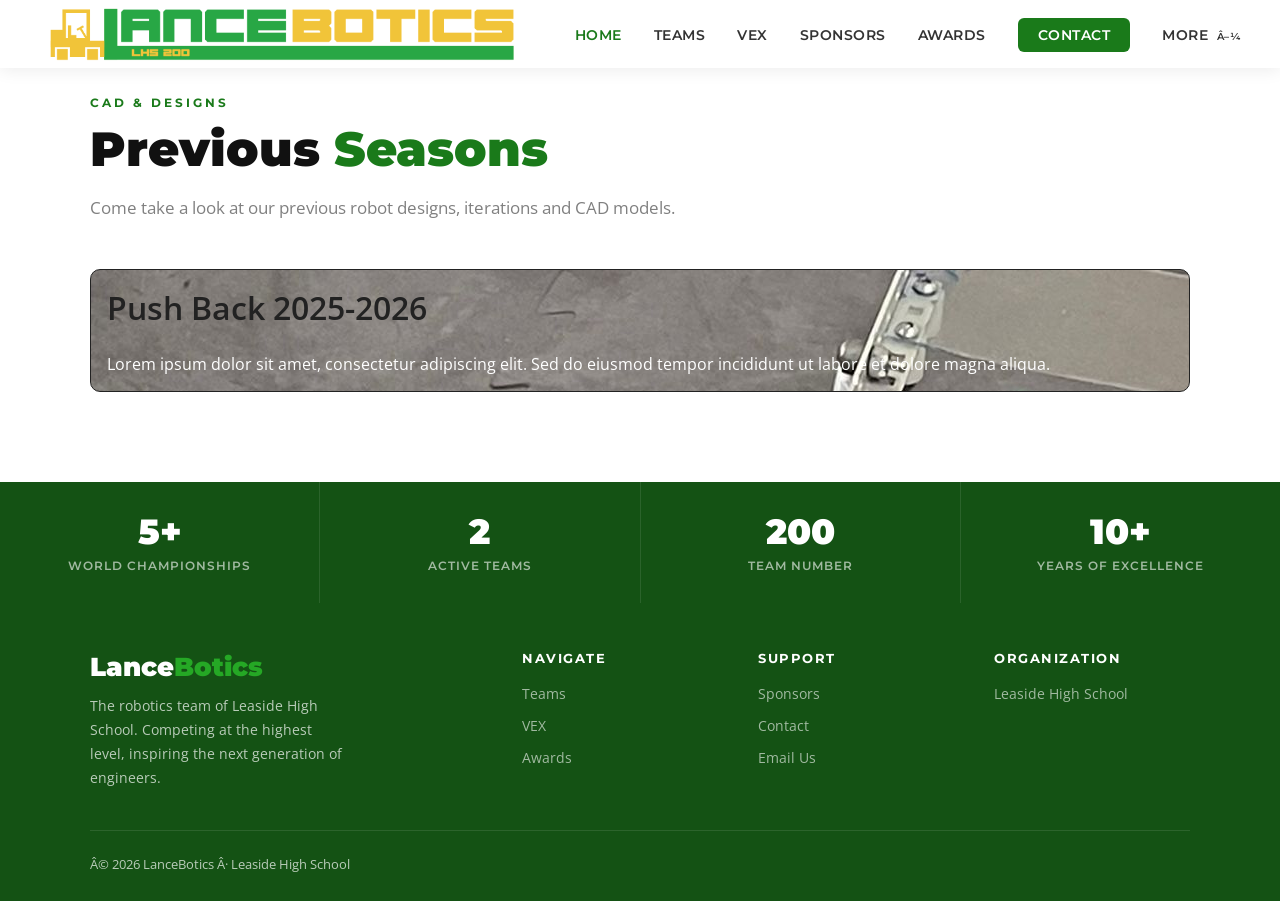
==== commit 083b1446: "Worked on AA and OBS" ====
--- a/Html/AA.html
+++ b/Html/AA.html
@@ -1,18 +1,19 @@
 <!DOCTYPE html>
-<html lang="en">
+<html lang ="en">
+
 <head>
-  <meta charset="UTF-8" />
-  <meta name="viewport" content="width=device-width, initial-scale=1.0"/>
-  <title>Previous Seasons | LanceBotics</title>
-   <link rel="icon" type="image/png" href="../Media/logos/LanceBotics/LBIcon.png">
-  <link href="https://fonts.googleapis.com/css2?family=Montserrat:wght@400;600;700;900&family=Open+Sans:wght@400;600&display=swap" rel="stylesheet"/>
-  <link rel="stylesheet" href="../style.css" />
+    <meta charset="UTC-8" />
+    <meta name="viewport" content="width=device-width, initial-scale=1.0"/>
+    <title>History | LanceBotics</title>
+    <link rel="icon" type="image/png" href="../Media/logos/LanceBotics/LBIcon.png">
+    <link href="https://fonts.googleapis.com/css2?family=Montserrat:wght@400;600;700;900&family=Open+Sans:wght@400;600&display=swap" rel="stylesheet"/>
+    <link rel="stylesheet" href="../teststyles.css" />
+    <link rel="stylesheet" href="../style.css">
 </head>
 
 
 <body>
- 
-  <!-- NAV -->
+    <!-- NAV -->
   <nav>
     <a href="../index.html" class="nav-logo">
 
@@ -47,15 +48,46 @@
 
     <section class="section">
       <div class="section-inner">
-        <span class="section-tag">Archives</span>
+        <span class="section-tag">CAD & Designs</span>
         <h2 class="section-title">Previous <span>Seasons</span></h2>
         <p class="previous-season-desc2">
-          Here you can find information about our previous seasons, including team rosters, and notable achievements in that year. Explore the history of LanceBotics and see how far we've come! If you own any of these images and want them removed please email GMAIL
+          Come take a look at our previous robot designs, iterations and CAD models.
         </p>
         <br>
-        <h2 class="previous-season-title">Push Back 2025-2026</h2>
-        <p>Lorem ipsum dolor sit amet, consectetur adipiscing elit. Sed do eiusmod tempor incididunt ut labore et dolore magna aliqua.</p>
-      </section>
+        
+  
+
+      <a href="PreviousSeasons/PushBack2025-2026.html" class="clickable-wrapper">
+        <div class="fish-container">
+          <h2 class="previous-season-title">Push Back 2025-2026</h2>
+          <p class="rb">Lorem ipsum dolor sit amet, consectetur adipiscing elit. Sed do eiusmod tempor incididunt ut labore et dolore magna aliqua.</p>
+        </div>
+      </a>
+
+        
+
+    </section>
+   
+
+
+
+
+
+
+
+
+
+
+
+
+
+
+
+
+
+
+
+
 
 
 
@@ -132,8 +164,14 @@
       </div>
     </div>
   </footer>
-  <script src="../script.js"></script>
+
+
+
+
+
+
 
 
 </body>
+<script src="../script.js"></script>
 </html>
--- a/teststyles.css
+++ b/teststyles.css
@@ -0,0 +1,70 @@
+:root {
+  --primary-color: #333333;
+  --font-main: 'Arial', sans-serif;
+}
+
+*, *::before, *:after {
+    box-sizing:border-box;
+}
+
+
+
+.fish-container {
+  display:block;
+  justify-content: center;
+  width: auto;
+  height: auto;
+  border: 1px solid ;
+  background-color: grey;
+  border-radius: 10px;
+  padding: 16px;
+  background-image: url('media/robot/robot1.jpeg');
+}
+
+.rb {
+  color: white;
+}
+
+.clickable-wrapper {
+  text-decoration: none; /* Removes the underline */
+  color: inherit;        /* Keeps your original text colors */
+  display: block;        /* Ensures the link fills the area */
+}
+.section-title2 {
+  font-family: 'Montserrat', sans-serif;
+  font-weight: 600;
+  font-size: clamp(2rem, 4vw, 3rem);
+  line-height: 1.15;
+  color: #ffffff;
+  margin-bottom: 16px;
+  text-align: center;
+}
+
+.push-back-title {
+  display: flex;
+  justify-content: center;
+  align-items: center;
+  height: 70vh;/* Full viewport height */
+  background-image: url('media/IMG_7790.jpeg');
+  background-size: cover;
+  background-position: center;
+
+
+}
+
+
+.push-back-info-container{
+  padding: 20px;
+}
+
+#pb-para{
+  margin-left: 16px;
+
+ 
+
+}
+
+.pb-heading {
+  font-size: 2rem;
+
+}
